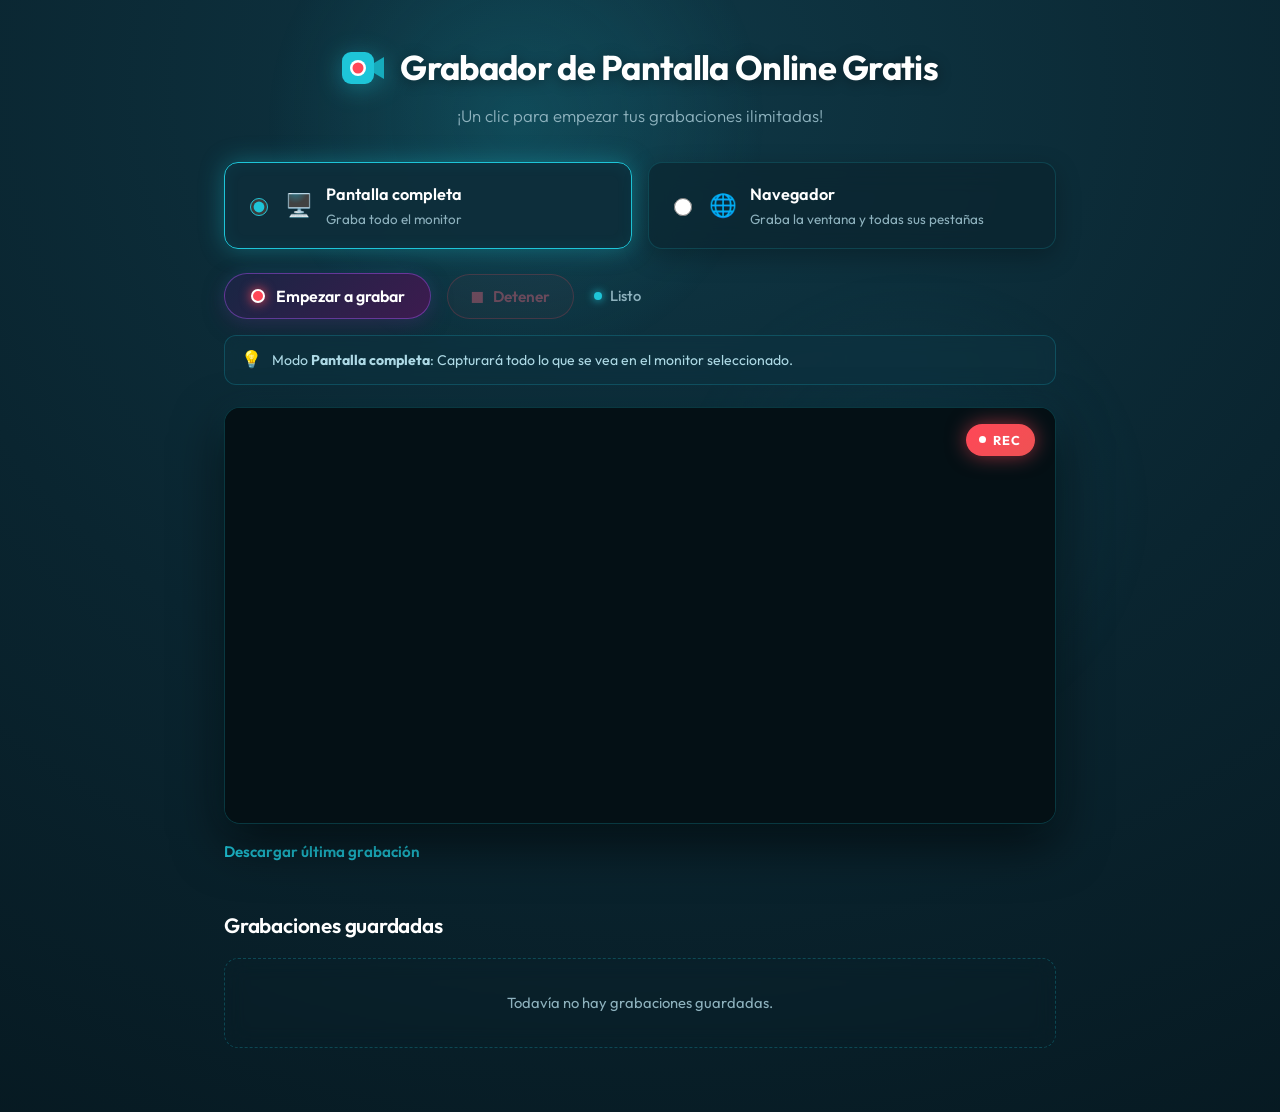
==== templates/index.html @ 69edd130 "Redesign UI styling inspired by modern teal and cyan screen recorder aesthetic" ====
<!DOCTYPE html>
<html lang="es">
<head>
  <meta charset="UTF-8" />
  <meta name="viewport" content="width=device-width, initial-scale=1" />
  <title>Grabador de Pantalla Online</title>
  <link rel="preconnect" href="https://fonts.googleapis.com" />
  <link rel="preconnect" href="https://fonts.gstatic.com" crossorigin />
  <link href="https://fonts.googleapis.com/css2?family=Outfit:wght@300;400;500;600;700&display=swap" rel="stylesheet" />
  <link rel="stylesheet" href="/static/style.css" />
</head>
<body>
  <div class="ambient-glow glow-1"></div>
  <div class="ambient-glow glow-2"></div>

  <main class="app">
    <header class="app-header">
      <div class="logo-title">
        <div class="brand-logo" aria-hidden="true">
          <svg viewBox="0 0 44 32" fill="none" xmlns="http://www.w3.org/2000/svg">
            <rect width="32" height="32" rx="9" fill="#1ec5d8" />
            <path d="M32 11L42 5V27L32 21V11Z" fill="#16abbc" />
            <circle cx="16" cy="16" r="8" fill="#ffffff" />
            <circle cx="16" cy="16" r="5.5" fill="#ff4757" />
          </svg>
        </div>
        <h1>Grabador de Pantalla Online Gratis</h1>
      </div>
      <p class="lede">¡Un clic para empezar tus grabaciones ilimitadas!</p>
    </header>

    <section class="modes" aria-label="Modo de captura">
      <label class="mode-card">
        <input type="radio" name="mode" value="fullscreen" checked />
        <span class="mode-content">
          <span class="mode-icon">🖥️</span>
          <span>
            <strong>Pantalla completa</strong>
            <small>Graba todo el monitor</small>
          </span>
        </span>
      </label>
      <label class="mode-card">
        <input type="radio" name="mode" value="window" />
        <span class="mode-content">
          <span class="mode-icon">🌐</span>
          <span>
            <strong>Navegador</strong>
            <small>Graba la ventana y todas sus pestañas</small>
          </span>
        </span>
      </label>
    </section>

    <div class="controls">
      <button id="start" type="button" class="btn-start">
        <span class="btn-rec-dot"></span>
        <span>Empezar a grabar</span>
      </button>
      <button id="stop" type="button" class="btn-stop" disabled>
        <span class="btn-stop-icon">■</span>
        <span>Detener</span>
      </button>
      <div class="status-wrapper">
        <span class="status-indicator"></span>
        <p id="status" role="status">Listo</p>
      </div>
    </div>

    <div class="hint-box">
      <span class="hint-icon">💡</span>
      <span id="mode-hint">Modo <strong>Pantalla completa</strong>: capturará todo lo que se vea en el monitor seleccionado.</span>
    </div>

    <div class="stage">
      <video id="preview" autoplay muted playsinline></video>
      <p id="live-badge" class="live" hidden>
        <span class="live-dot"></span> REC
      </p>
    </div>

    <a id="download" hidden>Descargar última grabación</a>

    <section class="library">
      <h2>Grabaciones guardadas</h2>
      <ul id="recordings"></ul>
    </section>
  </main>
  <script src="/static/app.js"></script>
</body>
</html>
---- static/style.css ----
:root {
  --bg-deep: #05141b;
  --bg-teal: #0a2530;
  --bg-ambient: #0f3745;
  
  --cyan-bright: #1ec5d8;
  --cyan-hover: #3de0f2;
  --cyan-glow: rgba(30, 197, 216, 0.35);
  --cyan-border: rgba(30, 197, 216, 0.22);
  --cyan-border-active: #1ec5d8;
  
  --panel: rgba(11, 36, 46, 0.68);
  --panel-hover: rgba(16, 49, 62, 0.85);
  --panel-active: rgba(14, 46, 58, 0.95);
  --border: rgba(30, 197, 216, 0.18);
  
  --text-main: #f2fbfb;
  --text-muted: #8eb2be;
  --text-subtle: #5b808e;
  
  --rec-red: #ff4757;
  --rec-red-glow: rgba(255, 71, 87, 0.55);
}

* {
  box-sizing: border-box;
}

body {
  margin: 0;
  min-height: 100vh;
  font-family: 'Outfit', 'Segoe UI', system-ui, -apple-system, sans-serif;
  background: radial-gradient(130% 130% at 50% 8%, var(--bg-ambient) 0%, var(--bg-teal) 45%, var(--bg-deep) 100%);
  color: var(--text-main);
  line-height: 1.6;
  position: relative;
  overflow-x: hidden;
}

/* Ambient glow accents matching the reference image */
.ambient-glow {
  position: fixed;
  border-radius: 50%;
  pointer-events: none;
  z-index: 0;
}

.glow-1 {
  top: -140px;
  left: 20%;
  width: 520px;
  height: 520px;
  background: radial-gradient(circle, rgba(30, 197, 216, 0.16) 0%, transparent 68%);
}

.glow-2 {
  top: 30%;
  right: 10%;
  width: 480px;
  height: 480px;
  background: radial-gradient(circle, rgba(15, 68, 86, 0.28) 0%, transparent 70%);
}

.app {
  position: relative;
  z-index: 1;
  max-width: 880px;
  margin: 0 auto;
  padding: 2.5rem 1.5rem 4rem;
}

/* Header & Brand Logo */
.app-header {
  text-align: center;
  margin-bottom: 2rem;
}

.logo-title {
  display: flex;
  align-items: center;
  justify-content: center;
  gap: 0.9rem;
  margin-bottom: 0.5rem;
}

.brand-logo {
  width: 44px;
  height: 32px;
  display: flex;
  align-items: center;
  filter: drop-shadow(0 4px 12px rgba(30, 197, 216, 0.4));
  transition: transform 0.3s ease;
}

.brand-logo:hover {
  transform: scale(1.05);
}

.brand-logo svg {
  width: 100%;
  height: 100%;
}

h1 {
  margin: 0;
  font-size: 2.15rem;
  font-weight: 700;
  letter-spacing: -0.02em;
  color: #ffffff;
  text-shadow: 0 2px 14px rgba(0, 0, 0, 0.4);
}

.lede {
  margin: 0 auto;
  font-size: 1.05rem;
  font-weight: 300;
  color: var(--text-muted);
  max-width: 520px;
}

/* Mode Selection Cards */
.modes {
  display: grid;
  grid-template-columns: repeat(2, 1fr);
  gap: 1rem;
  margin-bottom: 1.5rem;
}

.mode-card {
  display: flex;
  align-items: center;
  gap: 0.85rem;
  padding: 1.1rem 1.25rem;
  background: var(--panel);
  border: 1px solid var(--border);
  border-radius: 14px;
  cursor: pointer;
  backdrop-filter: blur(14px);
  box-shadow: 0 8px 24px rgba(0, 0, 0, 0.25);
  transition: transform 0.2s ease, background 0.2s ease, border-color 0.2s ease, box-shadow 0.2s ease;
}

.mode-card:hover {
  background: var(--panel-hover);
  border-color: rgba(30, 197, 216, 0.45);
  transform: translateY(-2px);
  box-shadow: 0 12px 30px rgba(0, 0, 0, 0.35);
}

.mode-card input[type="radio"] {
  accent-color: var(--cyan-bright);
  width: 18px;
  height: 18px;
  cursor: pointer;
}

.mode-card:has(input:checked) {
  background: var(--panel-active);
  border-color: var(--cyan-border-active);
  box-shadow: 0 0 24px var(--cyan-glow), inset 0 0 16px rgba(30, 197, 216, 0.08);
}

.mode-content {
  display: flex;
  align-items: center;
  gap: 0.85rem;
}

.mode-icon {
  font-size: 1.4rem;
}

.mode-card strong {
  display: block;
  font-size: 1.02rem;
  font-weight: 600;
  color: #ffffff;
}

.mode-card small {
  display: block;
  font-size: 0.84rem;
  color: var(--text-muted);
  margin-top: 0.15rem;
}

/* Controls Bar */
.controls {
  display: flex;
  flex-wrap: wrap;
  align-items: center;
  gap: 1rem;
  margin: 1.5rem 0 1rem;
}

button {
  border: 0;
  font-family: inherit;
  cursor: pointer;
  transition: all 0.2s ease;
}

button:disabled {
  opacity: 0.38;
  cursor: not-allowed;
  transform: none !important;
  box-shadow: none !important;
}

/* Start Button styled like "Empezar a grabar" */
.btn-start {
  background: linear-gradient(135deg, #182643 0%, #3d1b4f 100%);
  border: 1.5px solid rgba(168, 85, 247, 0.45);
  color: #ffffff;
  padding: 0.75rem 1.6rem;
  font-size: 1rem;
  font-weight: 600;
  border-radius: 50px;
  display: inline-flex;
  align-items: center;
  gap: 0.7rem;
  box-shadow: 0 6px 20px rgba(61, 27, 79, 0.55), 0 0 15px rgba(30, 197, 216, 0.15);
}

.btn-start:hover:not(:disabled) {
  background: linear-gradient(135deg, #203157 0%, #4d2365 100%);
  border-color: rgba(30, 197, 216, 0.65);
  box-shadow: 0 8px 25px rgba(61, 27, 79, 0.7), 0 0 25px var(--cyan-glow);
  transform: translateY(-2px);
}

.btn-start:active:not(:disabled) {
  transform: translateY(0) scale(0.98);
}

.btn-rec-dot {
  width: 14px;
  height: 14px;
  border-radius: 50%;
  background: var(--rec-red);
  box-shadow: 0 0 12px var(--rec-red);
  border: 2px solid #ffffff;
  display: inline-block;
  animation: pulse-dot 2s infinite ease-in-out;
}

@keyframes pulse-dot {
  0%, 100% { transform: scale(1); opacity: 1; }
  50% { transform: scale(0.85); opacity: 0.8; }
}

/* Stop Button */
.btn-stop {
  background: rgba(255, 71, 87, 0.1);
  border: 1.5px solid rgba(255, 71, 87, 0.55);
  color: #ff6b81;
  padding: 0.75rem 1.4rem;
  font-size: 0.96rem;
  font-weight: 600;
  border-radius: 50px;
  display: inline-flex;
  align-items: center;
  gap: 0.55rem;
}

.btn-stop:hover:not(:disabled) {
  background: rgba(255, 71, 87, 0.22);
  border-color: var(--rec-red);
  box-shadow: 0 0 20px var(--rec-red-glow);
  color: #ffffff;
  transform: translateY(-2px);
}

.btn-stop-icon {
  font-size: 0.9rem;
}

/* Status Indicator */
.status-wrapper {
  display: flex;
  align-items: center;
  gap: 0.55rem;
  margin-left: 0.25rem;
}

.status-indicator {
  width: 8px;
  height: 8px;
  border-radius: 50%;
  background: var(--cyan-bright);
  box-shadow: 0 0 8px var(--cyan-bright);
}

#status {
  margin: 0;
  font-size: 0.92rem;
  font-weight: 500;
  color: var(--text-muted);
}

/* Hint Box */
.hint-box {
  display: flex;
  align-items: center;
  gap: 0.65rem;
  background: rgba(15, 52, 66, 0.45);
  border: 1px solid var(--cyan-border);
  border-radius: 12px;
  padding: 0.65rem 1rem;
  font-size: 0.88rem;
  color: #aedae6;
  backdrop-filter: blur(8px);
  margin-bottom: 1.4rem;
}

.hint-icon {
  font-size: 1.05rem;
}

/* Stage / Video Player */
.stage {
  position: relative;
  background: #041015;
  border-radius: 16px;
  overflow: hidden;
  min-height: 260px;
  border: 1px solid var(--cyan-border);
  box-shadow: 0 20px 50px rgba(0, 0, 0, 0.6), 0 0 30px rgba(30, 197, 216, 0.08);
  display: flex;
  align-items: center;
  justify-content: center;
}

video {
  display: block;
  width: 100%;
  max-height: 520px;
  background: #041015;
}

/* Live REC Badge */
.live {
  position: absolute;
  top: 1rem;
  right: 1.25rem;
  display: inline-flex;
  align-items: center;
  gap: 0.45rem;
  margin: 0;
  color: #ffffff;
  background: linear-gradient(135deg, #ff4757, #ee5253);
  padding: 0.35rem 0.85rem;
  border-radius: 50px;
  font-size: 0.8rem;
  font-weight: 700;
  letter-spacing: 0.08em;
  box-shadow: 0 0 20px var(--rec-red-glow);
  z-index: 5;
}

.live-dot {
  width: 7px;
  height: 7px;
  border-radius: 50%;
  background: #ffffff;
  display: inline-block;
  animation: pulse-dot 1.2s infinite ease-in-out;
}

#download {
  display: inline-block;
  margin: 1rem 0 0;
  color: var(--cyan-bright);
  text-decoration: none;
  font-weight: 600;
  font-size: 0.95rem;
  transition: color 0.2s ease, text-shadow 0.2s ease;
}

#download:hover {
  color: var(--cyan-hover);
  text-shadow: 0 0 12px var(--cyan-glow);
  text-decoration: underline;
}

/* Library Section */
.library {
  margin-top: 2.75rem;
}

h2 {
  font-size: 1.3rem;
  font-weight: 600;
  color: #ffffff;
  margin: 0 0 1rem;
  letter-spacing: -0.01em;
}

.library ul {
  list-style: none;
  padding: 0;
  margin: 0;
  display: flex;
  flex-direction: column;
  gap: 0.65rem;
}

.library li {
  display: flex;
  justify-content: space-between;
  align-items: center;
  gap: 1rem;
  padding: 0.85rem 1.25rem;
  background: var(--panel);
  border: 1px solid var(--border);
  border-radius: 12px;
  backdrop-filter: blur(10px);
  transition: transform 0.2s ease, background 0.2s ease, border-color 0.2s ease;
}

.library li:hover {
  background: var(--panel-hover);
  border-color: rgba(30, 197, 216, 0.4);
  transform: translateX(3px);
}

.empty-state {
  color: var(--text-muted);
  font-size: 0.92rem;
  padding: 2rem !important;
  text-align: center;
  justify-content: center !important;
  background: transparent !important;
  border: 1.5px dashed rgba(30, 197, 216, 0.25) !important;
  border-radius: 14px !important;
}

.rec-info {
  display: flex;
  flex-direction: column;
  gap: 0.2rem;
  overflow: hidden;
}

.rec-title {
  font-size: 0.95rem;
  font-weight: 500;
  color: #ffffff;
  white-space: nowrap;
  overflow: hidden;
  text-overflow: ellipsis;
}

.rec-meta {
  font-size: 0.82rem;
  color: var(--text-muted);
}

.rec-actions {
  display: flex;
  align-items: center;
  gap: 0.6rem;
  flex-shrink: 0;
}

.btn-action {
  padding: 0.45rem 0.9rem;
  font-size: 0.84rem;
  font-weight: 600;
  border-radius: 50px;
  text-decoration: none;
  display: inline-flex;
  align-items: center;
  gap: 0.35rem;
  transition: all 0.2s ease;
}

.btn-play {
  background: rgba(30, 197, 216, 0.12);
  border: 1px solid rgba(30, 197, 216, 0.35);
  color: var(--cyan-bright);
}

.btn-play:hover {
  background: rgba(30, 197, 216, 0.25);
  border-color: var(--cyan-bright);
  color: #ffffff;
  box-shadow: 0 0 15px var(--cyan-glow);
}

/* Download Button styled like "Descargar App" from the image */
.btn-download {
  background: linear-gradient(135deg, #1ec5d8 0%, #10a6b8 100%);
  color: #03141a;
  border: 1px solid rgba(255, 255, 255, 0.3);
  box-shadow: 0 4px 15px rgba(30, 197, 216, 0.4);
}

.btn-download:hover {
  background: linear-gradient(135deg, #3de0f2 0%, #1fc3d6 100%);
  box-shadow: 0 6px 20px rgba(30, 197, 216, 0.6);
  transform: translateY(-1px);
}

.btn-delete {
  background: transparent;
  color: var(--text-subtle);
  padding: 0.45rem 0.65rem;
  border: 1px solid transparent;
}

.btn-delete:hover {
  color: var(--rec-red);
  background: rgba(255, 71, 87, 0.12);
  border-color: rgba(255, 71, 87, 0.35);
}

/* Responsive adjustments */
@media (max-width: 680px) {
  h1 { font-size: 1.65rem; }
  .logo-title { flex-direction: column; gap: 0.4rem; }
  .modes { grid-template-columns: 1fr; }
  .controls { justify-content: center; }
  .library li {
    flex-direction: column;
    align-items: flex-start;
  }
  .rec-actions {
    width: 100%;
    justify-content: flex-end;
  }
}
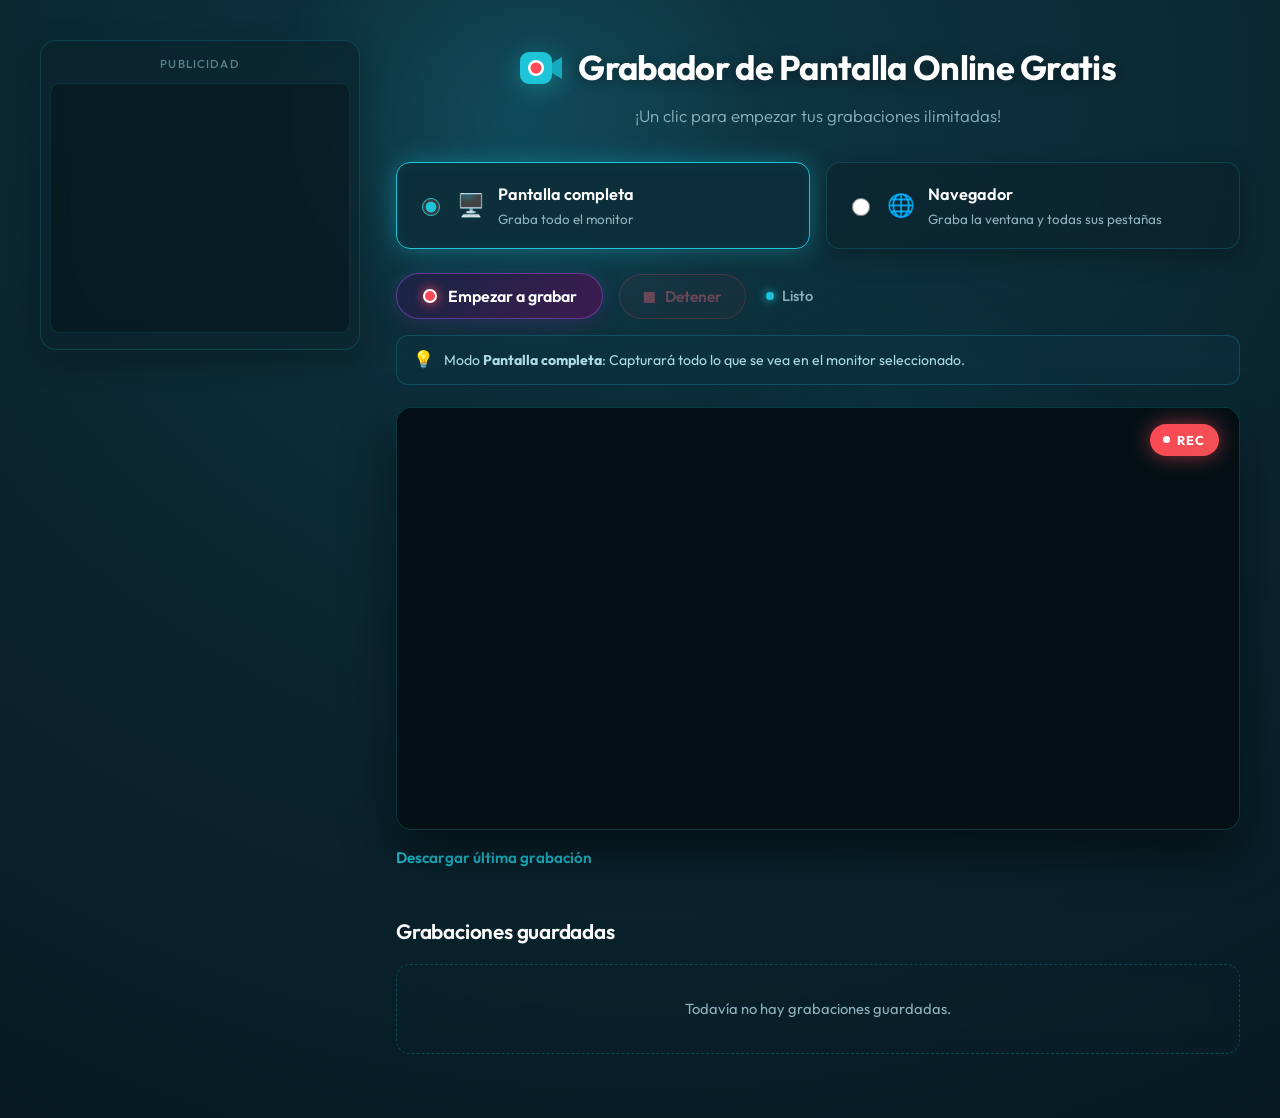
==== commit 99b5c7f2: "Add responsive Adsterra ad space on the left side with seamless mobile adaptation" ====
--- a/templates/index.html
+++ b/templates/index.html
@@ -13,79 +13,101 @@
   <div class="ambient-glow glow-1"></div>
   <div class="ambient-glow glow-2"></div>
 
-  <main class="app">
-    <header class="app-header">
-      <div class="logo-title">
-        <div class="brand-logo" aria-hidden="true">
-          <svg viewBox="0 0 44 32" fill="none" xmlns="http://www.w3.org/2000/svg">
-            <rect width="32" height="32" rx="9" fill="#1ec5d8" />
-            <path d="M32 11L42 5V27L32 21V11Z" fill="#16abbc" />
-            <circle cx="16" cy="16" r="8" fill="#ffffff" />
-            <circle cx="16" cy="16" r="5.5" fill="#ff4757" />
-          </svg>
+  <div class="page-layout">
+    <!-- Espacio lateral izquierdo para anuncio Adsterra -->
+    <aside class="ad-sidebar" aria-label="Espacio publicitario">
+      <div class="ad-card">
+        <span class="ad-label">Publicidad</span>
+        <div class="ad-content">
+          <script>
+            atOptions = {
+              'key' : 'c44c768779760e29acebbbcfcafb7ad1',
+              'format' : 'iframe',
+              'height' : 250,
+              'width' : 300,
+              'params' : {}
+            };
+          </script>
+          <script src="https://www.highrevenueformat.com/c44c768779760e29acebbbcfcafb7ad1/invoke.js"></script>
         </div>
-        <h1>Grabador de Pantalla Online Gratis</h1>
       </div>
-      <p class="lede">¡Un clic para empezar tus grabaciones ilimitadas!</p>
-    </header>
+    </aside>
 
-    <section class="modes" aria-label="Modo de captura">
-      <label class="mode-card">
-        <input type="radio" name="mode" value="fullscreen" checked />
-        <span class="mode-content">
-          <span class="mode-icon">🖥️</span>
-          <span>
-            <strong>Pantalla completa</strong>
-            <small>Graba todo el monitor</small>
+    <main class="app">
+      <header class="app-header">
+        <div class="logo-title">
+          <div class="brand-logo" aria-hidden="true">
+            <svg viewBox="0 0 44 32" fill="none" xmlns="http://www.w3.org/2000/svg">
+              <rect width="32" height="32" rx="9" fill="#1ec5d8" />
+              <path d="M32 11L42 5V27L32 21V11Z" fill="#16abbc" />
+              <circle cx="16" cy="16" r="8" fill="#ffffff" />
+              <circle cx="16" cy="16" r="5.5" fill="#ff4757" />
+            </svg>
+          </div>
+          <h1>Grabador de Pantalla Online Gratis</h1>
+        </div>
+        <p class="lede">¡Un clic para empezar tus grabaciones ilimitadas!</p>
+      </header>
+
+      <section class="modes" aria-label="Modo de captura">
+        <label class="mode-card">
+          <input type="radio" name="mode" value="fullscreen" checked />
+          <span class="mode-content">
+            <span class="mode-icon">🖥️</span>
+            <span>
+              <strong>Pantalla completa</strong>
+              <small>Graba todo el monitor</small>
+            </span>
           </span>
-        </span>
-      </label>
-      <label class="mode-card">
-        <input type="radio" name="mode" value="window" />
-        <span class="mode-content">
-          <span class="mode-icon">🌐</span>
-          <span>
-            <strong>Navegador</strong>
-            <small>Graba la ventana y todas sus pestañas</small>
+        </label>
+        <label class="mode-card">
+          <input type="radio" name="mode" value="window" />
+          <span class="mode-content">
+            <span class="mode-icon">🌐</span>
+            <span>
+              <strong>Navegador</strong>
+              <small>Graba la ventana y todas sus pestañas</small>
+            </span>
           </span>
-        </span>
-      </label>
-    </section>
+        </label>
+      </section>
 
-    <div class="controls">
-      <button id="start" type="button" class="btn-start">
-        <span class="btn-rec-dot"></span>
-        <span>Empezar a grabar</span>
-      </button>
-      <button id="stop" type="button" class="btn-stop" disabled>
-        <span class="btn-stop-icon">■</span>
-        <span>Detener</span>
-      </button>
-      <div class="status-wrapper">
-        <span class="status-indicator"></span>
-        <p id="status" role="status">Listo</p>
+      <div class="controls">
+        <button id="start" type="button" class="btn-start">
+          <span class="btn-rec-dot"></span>
+          <span>Empezar a grabar</span>
+        </button>
+        <button id="stop" type="button" class="btn-stop" disabled>
+          <span class="btn-stop-icon">■</span>
+          <span>Detener</span>
+        </button>
+        <div class="status-wrapper">
+          <span class="status-indicator"></span>
+          <p id="status" role="status">Listo</p>
+        </div>
       </div>
-    </div>
 
-    <div class="hint-box">
-      <span class="hint-icon">💡</span>
-      <span id="mode-hint">Modo <strong>Pantalla completa</strong>: capturará todo lo que se vea en el monitor seleccionado.</span>
-    </div>
+      <div class="hint-box">
+        <span class="hint-icon">💡</span>
+        <span id="mode-hint">Modo <strong>Pantalla completa</strong>: capturará todo lo que se vea en el monitor seleccionado.</span>
+      </div>
 
-    <div class="stage">
-      <video id="preview" autoplay muted playsinline></video>
-      <p id="live-badge" class="live" hidden>
-        <span class="live-dot"></span> REC
-      </p>
-    </div>
+      <div class="stage">
+        <video id="preview" autoplay muted playsinline></video>
+        <p id="live-badge" class="live" hidden>
+          <span class="live-dot"></span> REC
+        </p>
+      </div>
 
-    <a id="download" hidden>Descargar última grabación</a>
+      <a id="download" hidden>Descargar última grabación</a>
 
-    <section class="library">
-      <h2>Grabaciones guardadas</h2>
-      <ul id="recordings"></ul>
-    </section>
-  </main>
+      <section class="library">
+        <h2>Grabaciones guardadas</h2>
+        <ul id="recordings"></ul>
+      </section>
+    </main>
+  </div>
+
   <script src="/static/app.js"></script>
 </body>
 </html>
--- a/static/style.css
+++ b/static/style.css
@@ -61,12 +61,69 @@
   background: radial-gradient(circle, rgba(15, 68, 86, 0.28) 0%, transparent 70%);
 }
 
-.app {
+.page-layout {
   position: relative;
   z-index: 1;
-  max-width: 880px;
+  display: flex;
+  justify-content: center;
+  align-items: flex-start;
+  gap: 2.25rem;
+  max-width: 1240px;
   margin: 0 auto;
-  padding: 2.5rem 1.5rem 4rem;
+  padding: 2.5rem 1.25rem 4rem;
+}
+
+/* Ad Sidebar on the Left (Adsterra) */
+.ad-sidebar {
+  width: 320px;
+  flex-shrink: 0;
+  position: sticky;
+  top: 2rem;
+  display: flex;
+  justify-content: center;
+}
+
+.ad-card {
+  width: 100%;
+  max-width: 320px;
+  background: var(--panel);
+  border: 1px solid var(--border);
+  border-radius: 16px;
+  padding: 0.85rem 0.75rem 1rem;
+  backdrop-filter: blur(14px);
+  box-shadow: 0 10px 30px rgba(0, 0, 0, 0.3), 0 0 20px rgba(30, 197, 216, 0.05);
+  display: flex;
+  flex-direction: column;
+  align-items: center;
+}
+
+.ad-label {
+  font-size: 0.72rem;
+  color: var(--text-subtle);
+  letter-spacing: 0.1em;
+  text-transform: uppercase;
+  margin-bottom: 0.65rem;
+  font-weight: 500;
+}
+
+.ad-content {
+  width: 300px;
+  min-height: 250px;
+  display: flex;
+  align-items: center;
+  justify-content: center;
+  overflow: hidden;
+  border-radius: 10px;
+  background: rgba(0, 0, 0, 0.25);
+  border: 1px solid rgba(30, 197, 216, 0.12);
+}
+
+.app {
+  flex: 1;
+  max-width: 860px;
+  min-width: 0;
+  margin: 0;
+  padding: 0;
 }
 
 /* Header & Brand Logo */
@@ -516,6 +573,26 @@
 }
 
 /* Responsive adjustments */
+@media (max-width: 1140px) {
+  .page-layout {
+    flex-direction: column;
+    align-items: center;
+    gap: 2rem;
+    padding: 2rem 1.25rem 3.5rem;
+  }
+
+  .ad-sidebar {
+    width: 100%;
+    position: static;
+    order: 2; /* On tablets and mobile, ad sits cleanly after app content */
+    margin: 1.5rem auto 0;
+  }
+
+  .app {
+    width: 100%;
+  }
+}
+
 @media (max-width: 680px) {
   h1 { font-size: 1.65rem; }
   .logo-title { flex-direction: column; gap: 0.4rem; }
@@ -530,3 +607,10 @@
     justify-content: flex-end;
   }
 }
+
+@media (max-width: 360px) {
+  .ad-content {
+    transform: scale(0.9);
+    transform-origin: center center;
+  }
+}
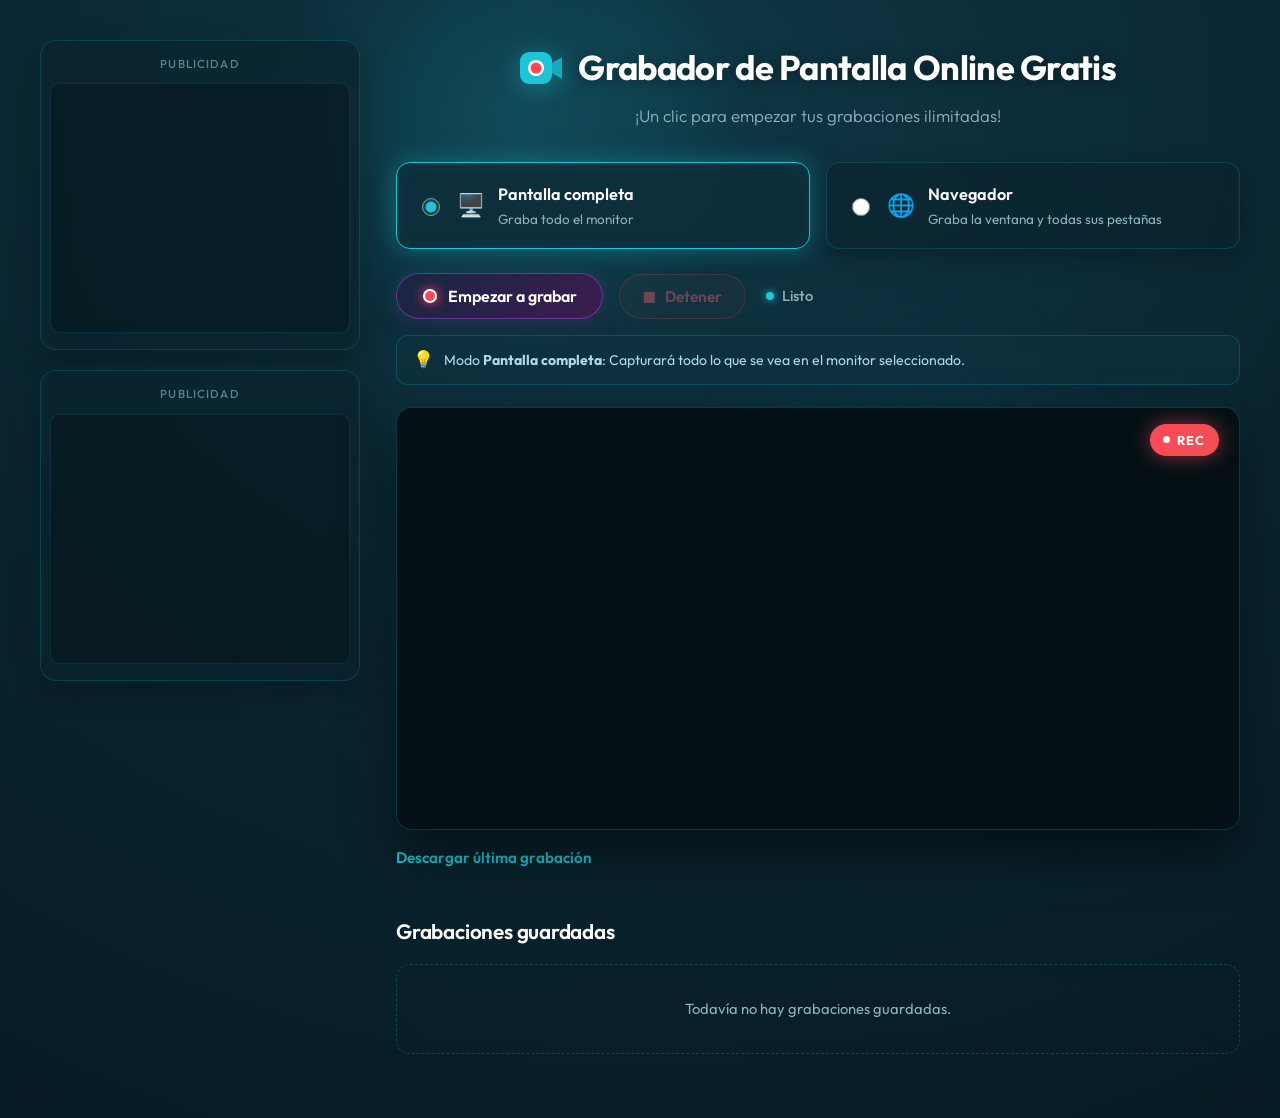
==== commit dca0ef2b: "Add second Adsterra ad slot below the first one with responsive tablet wrap" ====
--- a/templates/index.html
+++ b/templates/index.html
@@ -16,6 +16,22 @@
   <div class="page-layout">
     <!-- Espacio lateral izquierdo para anuncio Adsterra -->
     <aside class="ad-sidebar" aria-label="Espacio publicitario">
+      <div class="ad-card">
+        <span class="ad-label">Publicidad</span>
+        <div class="ad-content">
+          <script>
+            atOptions = {
+              'key' : 'c44c768779760e29acebbbcfcafb7ad1',
+              'format' : 'iframe',
+              'height' : 250,
+              'width' : 300,
+              'params' : {}
+            };
+          </script>
+          <script src="https://www.highrevenueformat.com/c44c768779760e29acebbbcfcafb7ad1/invoke.js"></script>
+        </div>
+      </div>
+
       <div class="ad-card">
         <span class="ad-label">Publicidad</span>
         <div class="ad-content">
--- a/static/style.css
+++ b/static/style.css
@@ -80,7 +80,9 @@
   position: sticky;
   top: 2rem;
   display: flex;
-  justify-content: center;
+  flex-direction: column;
+  align-items: center;
+  gap: 1.25rem;
 }
 
 .ad-card {
@@ -586,6 +588,11 @@
     position: static;
     order: 2; /* On tablets and mobile, ad sits cleanly after app content */
     margin: 1.5rem auto 0;
+    display: flex;
+    flex-direction: row;
+    flex-wrap: wrap;
+    justify-content: center;
+    gap: 1.25rem;
   }
 
   .app {
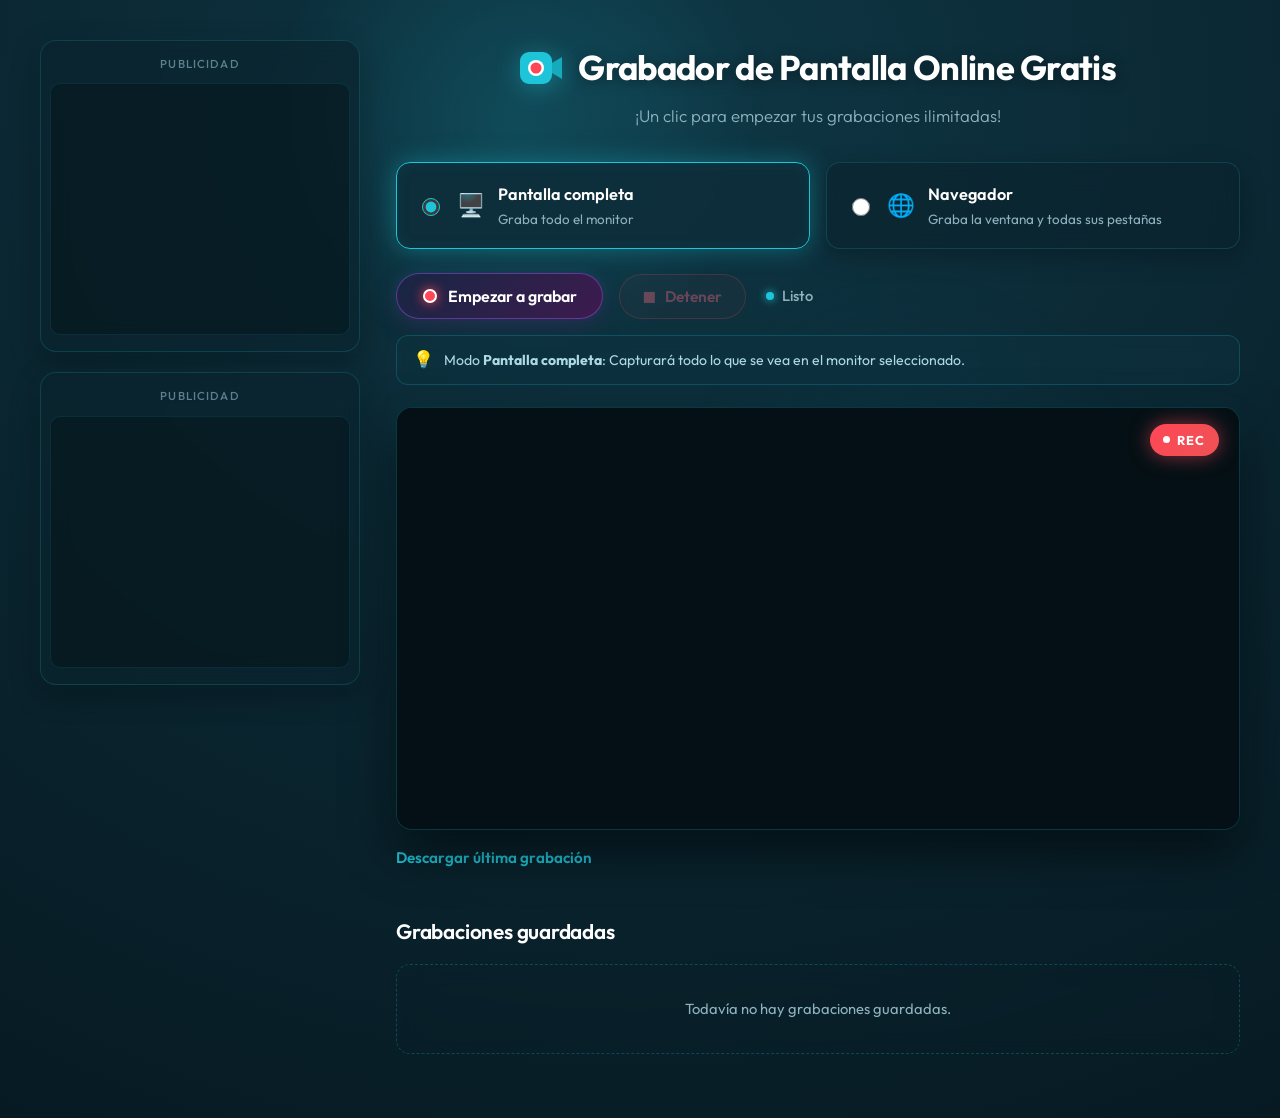
==== commit 20d718a2: "Fix: Sandbox Adsterra ads inside isolated iframes to block popups, popunders and redirects" ====
--- a/templates/index.html
+++ b/templates/index.html
@@ -14,37 +14,37 @@
   <div class="ambient-glow glow-2"></div>
 
   <div class="page-layout">
-    <!-- Espacio lateral izquierdo para anuncio Adsterra -->
+    <!-- Espacio lateral izquierdo para anuncios protegidos y aislados -->
     <aside class="ad-sidebar" aria-label="Espacio publicitario">
       <div class="ad-card">
         <span class="ad-label">Publicidad</span>
         <div class="ad-content">
-          <script>
-            atOptions = {
-              'key' : 'c44c768779760e29acebbbcfcafb7ad1',
-              'format' : 'iframe',
-              'height' : 250,
-              'width' : 300,
-              'params' : {}
-            };
-          </script>
-          <script src="https://www.highrevenueformat.com/c44c768779760e29acebbbcfcafb7ad1/invoke.js"></script>
+          <iframe
+            src="/static/ad.html"
+            width="300"
+            height="250"
+            frameborder="0"
+            scrolling="no"
+            sandbox="allow-scripts allow-same-origin"
+            loading="lazy"
+            title="Publicidad 1"
+          ></iframe>
         </div>
       </div>
 
       <div class="ad-card">
         <span class="ad-label">Publicidad</span>
         <div class="ad-content">
-          <script>
-            atOptions = {
-              'key' : 'c44c768779760e29acebbbcfcafb7ad1',
-              'format' : 'iframe',
-              'height' : 250,
-              'width' : 300,
-              'params' : {}
-            };
-          </script>
-          <script src="https://www.highrevenueformat.com/c44c768779760e29acebbbcfcafb7ad1/invoke.js"></script>
+          <iframe
+            src="/static/ad.html"
+            width="300"
+            height="250"
+            frameborder="0"
+            scrolling="no"
+            sandbox="allow-scripts allow-same-origin"
+            loading="lazy"
+            title="Publicidad 2"
+          ></iframe>
         </div>
       </div>
     </aside>
--- a/static/style.css
+++ b/static/style.css
@@ -120,6 +120,14 @@
   border: 1px solid rgba(30, 197, 216, 0.12);
 }
 
+.ad-content iframe {
+  width: 300px;
+  height: 250px;
+  border: 0;
+  display: block;
+  overflow: hidden;
+}
+
 .app {
   flex: 1;
   max-width: 860px;
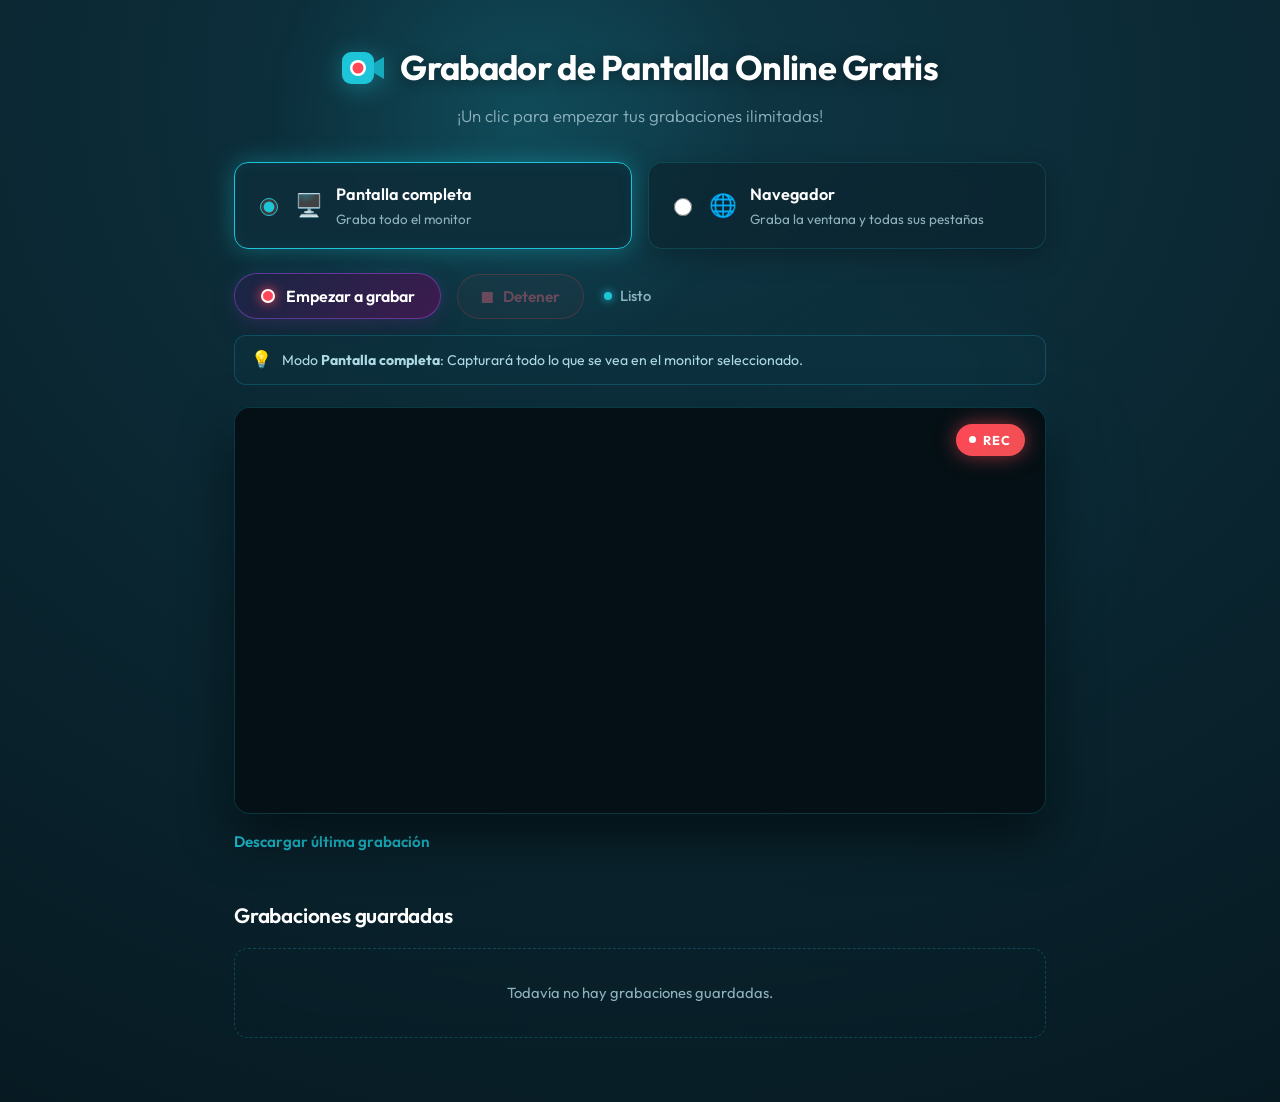
==== commit 5aa53c2c: "refactor: eliminar espacios de anuncios y scripts de publicidad adsterra" ====
--- a/templates/index.html
+++ b/templates/index.html
@@ -13,116 +13,89 @@
   <div class="ambient-glow glow-1"></div>
   <div class="ambient-glow glow-2"></div>
 
-  <div class="page-layout">
-    <!-- Espacio lateral izquierdo para anuncios protegidos y aislados -->
-    <aside class="ad-sidebar" aria-label="Espacio publicitario">
-      <div class="ad-card">
-        <span class="ad-label">Publicidad</span>
-        <div class="ad-content">
-          <iframe
-            src="/static/ad.html"
-            width="300"
-            height="250"
-            frameborder="0"
-            scrolling="no"
-            sandbox="allow-scripts allow-same-origin"
-            loading="lazy"
-            title="Publicidad 1"
-          ></iframe>
+  <main class="app">
+    <header class="app-header">
+      <div class="logo-title">
+        <div class="brand-logo" aria-hidden="true">
+          <svg viewBox="0 0 44 32" fill="none" xmlns="http://www.w3.org/2000/svg">
+            <rect width="32" height="32" rx="9" fill="#1ec5d8" />
+            <path d="M32 11L42 5V27L32 21V11Z" fill="#16abbc" />
+            <circle cx="16" cy="16" r="8" fill="#ffffff" />
+            <circle cx="16" cy="16" r="5.5" fill="#ff4757" />
+          </svg>
         </div>
+        <h1>Grabador de Pantalla Online Gratis</h1>
       </div>
+      <p class="lede">¡Un clic para empezar tus grabaciones ilimitadas!</p>
+    </header>
 
-      <div class="ad-card">
-        <span class="ad-label">Publicidad</span>
-        <div class="ad-content">
-          <iframe
-            src="/static/ad.html"
-            width="300"
-            height="250"
-            frameborder="0"
-            scrolling="no"
-            sandbox="allow-scripts allow-same-origin"
-            loading="lazy"
-            title="Publicidad 2"
-          ></iframe>
+    <section class="modes" aria-label="Modo de captura">
+      <label class="mode-card">
+        <input type="radio" name="mode" value="fullscreen" checked />
+        <span class="mode-content">
+          <span class="mode-icon">🖥️</span>
+          <span>
+            <strong>Pantalla completa</strong>
+            <small>Graba todo el monitor</small>
+          </span>
+        </span>
+      </label>
+      <label class="mode-card">
+        <input type="radio" name="mode" value="window" />
+        <span class="mode-content">
+          <span class="mode-icon">🌐</span>
+          <span>
+            <strong>Navegador</strong>
+            <small>Graba la ventana y todas sus pestañas</small>
+          </span>
+        </span>
+      </label>
+    </section>
+
+    <div class="controls">
+      <button id="start" type="button" class="btn-start">
+        <span class="btn-rec-dot"></span>
+        <span>Empezar a grabar</span>
+      </button>
+      <button id="stop" type="button" class="btn-stop" disabled>
+        <span class="btn-stop-icon">■</span>
+        <span>Detener</span>
+      </button>
+      <div class="status-wrapper">
+        <span class="status-indicator"></span>
+        <p id="status" role="status">Listo</p>
+      </div>
+    </div>
+
+    <div class="hint-box">
+      <span class="hint-icon">💡</span>
+      <span id="mode-hint">Modo <strong>Pantalla completa</strong>: capturará todo lo que se vea en el monitor seleccionado.</span>
+    </div>
+
+    <div class="stage">
+      <video id="preview" autoplay muted playsinline></video>
+      <div id="countdown-overlay" class="countdown-overlay" hidden>
+        <div class="countdown-circle">
+          <svg class="countdown-svg" viewBox="0 0 100 100">
+            <circle class="countdown-bg-ring" cx="50" cy="50" r="44" />
+            <circle id="countdown-progress-ring" class="countdown-progress-ring" cx="50" cy="50" r="44" />
+          </svg>
+          <div id="countdown-number" class="countdown-number">5</div>
         </div>
+        <div id="countdown-text" class="countdown-text">Iniciando en 5 segundos...</div>
       </div>
-    </aside>
+      <p id="live-badge" class="live" hidden>
+        <span class="live-dot"></span> REC
+      </p>
+    </div>
 
-    <main class="app">
-      <header class="app-header">
-        <div class="logo-title">
-          <div class="brand-logo" aria-hidden="true">
-            <svg viewBox="0 0 44 32" fill="none" xmlns="http://www.w3.org/2000/svg">
-              <rect width="32" height="32" rx="9" fill="#1ec5d8" />
-              <path d="M32 11L42 5V27L32 21V11Z" fill="#16abbc" />
-              <circle cx="16" cy="16" r="8" fill="#ffffff" />
-              <circle cx="16" cy="16" r="5.5" fill="#ff4757" />
-            </svg>
-          </div>
-          <h1>Grabador de Pantalla Online Gratis</h1>
-        </div>
-        <p class="lede">¡Un clic para empezar tus grabaciones ilimitadas!</p>
-      </header>
+    <a id="download" hidden>Descargar última grabación</a>
 
-      <section class="modes" aria-label="Modo de captura">
-        <label class="mode-card">
-          <input type="radio" name="mode" value="fullscreen" checked />
-          <span class="mode-content">
-            <span class="mode-icon">🖥️</span>
-            <span>
-              <strong>Pantalla completa</strong>
-              <small>Graba todo el monitor</small>
-            </span>
-          </span>
-        </label>
-        <label class="mode-card">
-          <input type="radio" name="mode" value="window" />
-          <span class="mode-content">
-            <span class="mode-icon">🌐</span>
-            <span>
-              <strong>Navegador</strong>
-              <small>Graba la ventana y todas sus pestañas</small>
-            </span>
-          </span>
-        </label>
-      </section>
-
-      <div class="controls">
-        <button id="start" type="button" class="btn-start">
-          <span class="btn-rec-dot"></span>
-          <span>Empezar a grabar</span>
-        </button>
-        <button id="stop" type="button" class="btn-stop" disabled>
-          <span class="btn-stop-icon">■</span>
-          <span>Detener</span>
-        </button>
-        <div class="status-wrapper">
-          <span class="status-indicator"></span>
-          <p id="status" role="status">Listo</p>
-        </div>
-      </div>
-
-      <div class="hint-box">
-        <span class="hint-icon">💡</span>
-        <span id="mode-hint">Modo <strong>Pantalla completa</strong>: capturará todo lo que se vea en el monitor seleccionado.</span>
-      </div>
-
-      <div class="stage">
-        <video id="preview" autoplay muted playsinline></video>
-        <p id="live-badge" class="live" hidden>
-          <span class="live-dot"></span> REC
-        </p>
-      </div>
-
-      <a id="download" hidden>Descargar última grabación</a>
-
-      <section class="library">
-        <h2>Grabaciones guardadas</h2>
-        <ul id="recordings"></ul>
-      </section>
-    </main>
-  </div>
+    <section class="library">
+      <h2>Grabaciones guardadas</h2>
+      <ul id="recordings"></ul>
+    </section>
+  </main>
 
   <script src="/static/app.js"></script>
 </body>
--- a/static/style.css
+++ b/static/style.css
@@ -61,79 +61,12 @@
   background: radial-gradient(circle, rgba(15, 68, 86, 0.28) 0%, transparent 70%);
 }
 
-.page-layout {
+.app {
+  max-width: 860px;
+  margin: 0 auto;
+  padding: 2.5rem 1.5rem 4rem;
   position: relative;
   z-index: 1;
-  display: flex;
-  justify-content: center;
-  align-items: flex-start;
-  gap: 2.25rem;
-  max-width: 1240px;
-  margin: 0 auto;
-  padding: 2.5rem 1.25rem 4rem;
-}
-
-/* Ad Sidebar on the Left (Adsterra) */
-.ad-sidebar {
-  width: 320px;
-  flex-shrink: 0;
-  position: sticky;
-  top: 2rem;
-  display: flex;
-  flex-direction: column;
-  align-items: center;
-  gap: 1.25rem;
-}
-
-.ad-card {
-  width: 100%;
-  max-width: 320px;
-  background: var(--panel);
-  border: 1px solid var(--border);
-  border-radius: 16px;
-  padding: 0.85rem 0.75rem 1rem;
-  backdrop-filter: blur(14px);
-  box-shadow: 0 10px 30px rgba(0, 0, 0, 0.3), 0 0 20px rgba(30, 197, 216, 0.05);
-  display: flex;
-  flex-direction: column;
-  align-items: center;
-}
-
-.ad-label {
-  font-size: 0.72rem;
-  color: var(--text-subtle);
-  letter-spacing: 0.1em;
-  text-transform: uppercase;
-  margin-bottom: 0.65rem;
-  font-weight: 500;
-}
-
-.ad-content {
-  width: 300px;
-  min-height: 250px;
-  display: flex;
-  align-items: center;
-  justify-content: center;
-  overflow: hidden;
-  border-radius: 10px;
-  background: rgba(0, 0, 0, 0.25);
-  border: 1px solid rgba(30, 197, 216, 0.12);
-}
-
-.ad-content iframe {
-  width: 300px;
-  height: 250px;
-  border: 0;
-  display: block;
-  overflow: hidden;
-}
-
-.app {
-  flex: 1;
-  max-width: 860px;
-  min-width: 0;
-  margin: 0;
-  padding: 0;
 }
 
 /* Header & Brand Logo */
@@ -405,6 +338,107 @@
   background: #041015;
 }
 
+/* Countdown Overlay */
+.countdown-overlay {
+  position: absolute;
+  top: 0;
+  left: 0;
+  width: 100%;
+  height: 100%;
+  display: flex;
+  flex-direction: column;
+  align-items: center;
+  justify-content: center;
+  background: rgba(5, 20, 27, 0.82);
+  backdrop-filter: blur(10px);
+  -webkit-backdrop-filter: blur(10px);
+  z-index: 10;
+  animation: countdown-fade-in 0.3s ease forwards;
+}
+
+.countdown-overlay[hidden] {
+  display: none !important;
+}
+
+.countdown-circle {
+  position: relative;
+  width: 140px;
+  height: 140px;
+  display: flex;
+  align-items: center;
+  justify-content: center;
+}
+
+.countdown-svg {
+  position: absolute;
+  top: 0;
+  left: 0;
+  width: 100%;
+  height: 100%;
+  transform: rotate(-90deg);
+}
+
+.countdown-bg-ring {
+  fill: none;
+  stroke: rgba(30, 197, 216, 0.15);
+  stroke-width: 6;
+}
+
+.countdown-progress-ring {
+  fill: none;
+  stroke: var(--cyan-bright);
+  stroke-width: 6;
+  stroke-linecap: round;
+  stroke-dasharray: 276.46;
+  stroke-dashoffset: 0;
+  transition: stroke-dashoffset 0.95s linear, stroke 0.3s ease;
+  filter: drop-shadow(0 0 10px var(--cyan-bright));
+}
+
+.countdown-number {
+  font-size: 3.8rem;
+  font-weight: 700;
+  color: #ffffff;
+  line-height: 1;
+  text-shadow: 0 0 24px var(--cyan-glow), 0 2px 12px rgba(0, 0, 0, 0.6);
+  z-index: 2;
+  user-select: none;
+}
+
+.countdown-number.pop {
+  animation: countdown-pop 0.45s cubic-bezier(0.175, 0.885, 0.32, 1.275);
+}
+
+.countdown-text {
+  margin-top: 1.2rem;
+  font-size: 1rem;
+  font-weight: 500;
+  color: #c9e9f2;
+  letter-spacing: 0.02em;
+  text-shadow: 0 1px 8px rgba(0, 0, 0, 0.6);
+  user-select: none;
+}
+
+@keyframes countdown-fade-in {
+  from { opacity: 0; transform: scale(0.96); }
+  to { opacity: 1; transform: scale(1); }
+}
+
+@keyframes countdown-pop {
+  0% {
+    transform: scale(0.45);
+    opacity: 0.3;
+  }
+  60% {
+    transform: scale(1.18);
+    opacity: 1;
+  }
+  100% {
+    transform: scale(1);
+    opacity: 1;
+  }
+}
+
 /* Live REC Badge */
 .live {
   position: absolute;
@@ -583,31 +617,6 @@
 }
 
 /* Responsive adjustments */
-@media (max-width: 1140px) {
-  .page-layout {
-    flex-direction: column;
-    align-items: center;
-    gap: 2rem;
-    padding: 2rem 1.25rem 3.5rem;
-  }
-
-  .ad-sidebar {
-    width: 100%;
-    position: static;
-    order: 2; /* On tablets and mobile, ad sits cleanly after app content */
-    margin: 1.5rem auto 0;
-    display: flex;
-    flex-direction: row;
-    flex-wrap: wrap;
-    justify-content: center;
-    gap: 1.25rem;
-  }
-
-  .app {
-    width: 100%;
-  }
-}
-
 @media (max-width: 680px) {
   h1 { font-size: 1.65rem; }
   .logo-title { flex-direction: column; gap: 0.4rem; }
@@ -622,10 +631,3 @@
     justify-content: flex-end;
   }
 }
-
-@media (max-width: 360px) {
-  .ad-content {
-    transform: scale(0.9);
-    transform-origin: center center;
-  }
-}
